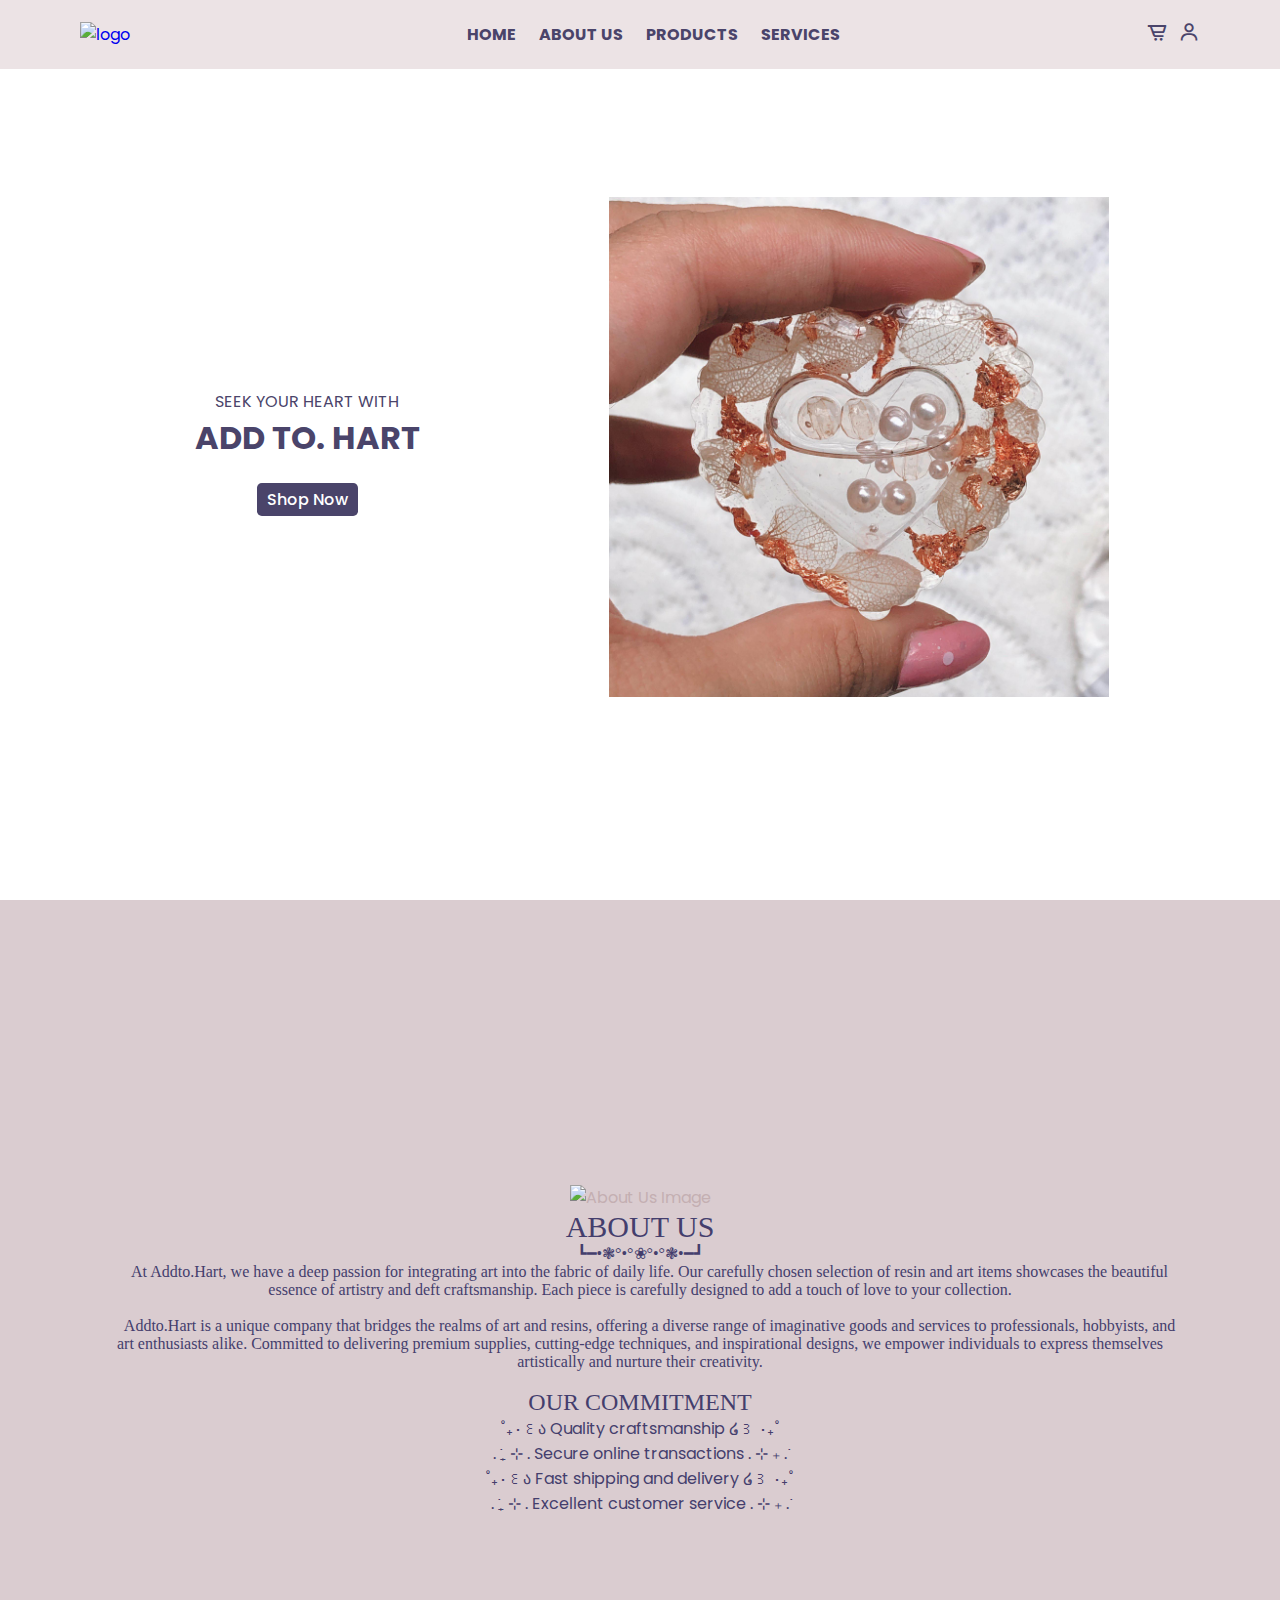
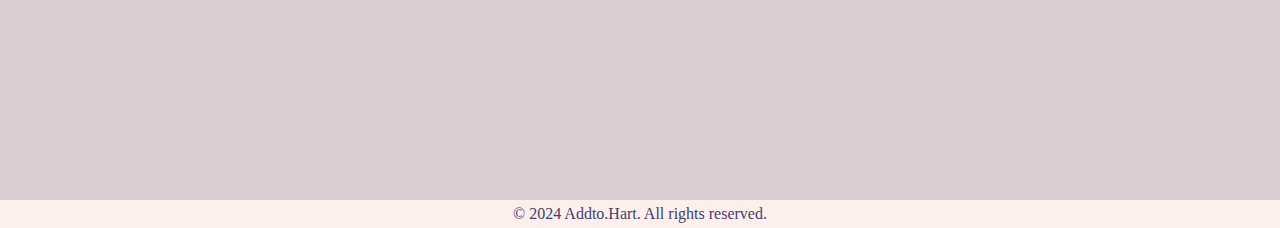
==== index.html @ d0e58686 "Add files via upload" ====
<!DOCTYPE html>
<html lang="en">
<head>
	<meta charset="UTF-8">
	<meta http-equiv="X-UA-Compatible" content="IE-edge">
	<meta name="viewport" content="width=device-width, intial-scale=1.0">
	<link rel="shortcut icon" type="image/x-icon" href="https://scontent.xx.fbcdn.net/v/t1.15752-9/438204640_1460258551567625_923784883678731318_n.png?stp=dst-png_p403x403&_nc_cat=106&ccb=1-7&_nc_sid=5f2048&_nc_ohc=NMkF_ssXiogAb7CSuH9&_nc_ad=z-m&_nc_cid=0&_nc_ht=scontent.xx&oh=03_Q7cD1QHpnuNxGde710CeHL9Caplc6F1hOZcqqfORmmCp2jSeSw&oe=66527DEA" />
	<title>addto.hart</title>
	<link rel="stylesheet" type="text/css" href="style.css">
	<link rel="stylesheet" href="https://unpkg.com/boxicons@latest/css/boxicons.min.css">

</head>
<body>
	<header>
		<a href="#" class="logo">
			<img src="https://scontent.xx.fbcdn.net/v/t1.15752-9/436855828_2383759488680398_1291463674273278688_n.png?stp=dst-png_p403x403&_nc_cat=102&ccb=1-7&_nc_sid=5f2048&_nc_ohc=AS36H3XEaKMQ7kNvgGLVbVP&_nc_ad=z-m&_nc_cid=0&_nc_ht=scontent.xx&oh=03_Q7cD1QHdHYYqXi0un_oF-__1yTkKbEIsK39om-ST_3E1UNReEA&oe=66526AF0" alt="logo"></a>
	<nav>
		<ul class="navbar">
			<li><a href="#home">Home</a></li>
			<li><a href="#about">About us</a></li>
			<li><a href="cart.html">Products</a></li>
			<li><a href="services">Services</a></li>
		</ul>
	</nav>	

		<div class="header-icon">
		<a href="cart.html">
			<i class='bx bx-cart-alt'id="cart"></i>
		</a>
		<a href="login.html">
			<i class='bx bx-user'id="user"></i>
		</a>
		</div>
	</header>	

	<section class="home" id="home">
	<center>
		<div class="home-text>"
			<h3 style="color:#4A446A">SEEK YOUR HEART WITH</h3>
			<h1>ADD TO. HART</h1><br>
			<a href="cart.html" class="btn">Shop Now</a>
		</div>
	</center>
		<div class="slideshow-container">
        <div class="slide fade">
            <img src="producthome.jpg" alt="Image 1">
        </div>
        <div class="slide fade">
            <img src="product9.jpg" alt="Image 2">
        </div>
        <div class="slide fade">
            <img src="product8.jpg" alt="Image 3">
        </div>
           <script src="script.js"></script>
    </div>
	</section>

    <section class="about" id="about">
    	<center>
                <div class="about-img">
                	    <img src="https://scontent.fmnl30-1.fna.fbcdn.net/v/t1.15752-9/437082659_806627060858258_8710119911632846107_n.jpg?_nc_cat=103&ccb=1-7&_nc_sid=5f2048&_nc_ohc=6HyUfw63ws8Q7kNvgFcja-i&_nc_ht=scontent.fmnl30-1.fna&oh=03_Q7cD1QHvZCmFESwMEfLul-rlUaX9H9h9Fo0n4766odljdPHMzw&oe=66582367" alt="About Us Image">
				</div>
				<div class="about-text">
                    <p style="font-family: Bahnschrift; font-size: 30px; color: #443E6D;">ABOUT US </p>
                    <h3 style="font-family: Bahnschrift Light; font-weight: normal;font-size: 100%; color: #443E6D;">┗━•❃°•°❀°•°❃•━┛</h3>
                    <h2 style="font-family: Bahnschrift Light; font-weight: normal;font-size: 100%; color: #443E6D;">
                        &emsp; At Addto.Hart, we have a deep passion for integrating art into the fabric of daily life. Our carefully chosen selection of resin and art items showcases the beautiful essence of artistry and deft craftsmanship. Each piece is carefully designed to add a touch of love to your collection.<br><br> &emsp; Addto.Hart is a unique company that bridges the realms of art and resins, offering a diverse range of imaginative goods and services to professionals, hobbyists, and art enthusiasts alike. Committed to delivering premium supplies, cutting-edge techniques, and inspirational designs, we empower individuals to express themselves artistically and nurture their creativity. <br><br> </h2>
                 
                    <p style="font-family: Constantia; font-size: 150%; text-align: center; color: #443E6D;">OUR COMMITMENT</p>
                    <ul style="font-family: Bahnschrift Light; text-align: center; font-size: 100%; color: #443E6D;">
                        <li>˚₊‧꒰ა Quality craftsmanship ໒꒱ ‧₊˚</li>
                        <li>. ݁₊ ⊹ . Secure online transactions . ⊹ ₊ ݁.</li>
                        <li>˚₊‧꒰ა Fast shipping and delivery ໒꒱ ‧₊˚</li>
                        <li>. ݁₊ ⊹ . Excellent customer service . ⊹ ₊ ݁.</li>
                    </ul>
                </div>
            </center>
	</section>









<footer>
    <p style="font-family: baskervville; color: #443E6D;" >&copy; 2024 Addto.Hart. All rights reserved.</p>
</footer>
</body>
</html>
---- style.css ----
@import url('https://fonts.googleapis.com/css2?family=Poppins:wght@100;200;300;400;500;600;700;800;900&display=swap');

* {
    font-family: 'Poppins', sans-serif;
    margin: 0;
    padding: 0;
    box-sizing: border-box;
    scroll-padding-top: 4rem;
    scroll-behavior: smooth;
    list-style: none;
    text-decoration: none;
}

:root {
    --main-color: #FFFFFF;
    --second-color: #606789;
    --text-color: #C4AFB2;
    --bg-color: #FFFFFF;
    --blue-color: #4A446A;
    --purple-color: #DACCD0;
}
section{
    padding: 100px 100px;
}
img {
    width: 100%;
}

body {
    color: var(--text-color);
}

header {
    position: fixed;
    width: 100%;
    top: 0;
    right: 0;
    z-index: 1000;
    display: flex;
    justify-content: space-between;
    align-items: center;
    padding: 18px 80px;
    transition: 0.5s linear;
    background: #ECE3E5;
}

.logo img{
    width: 100px;
    display: flex;
    align-content: center;
}

.navbar {
    margin-left: auto;
    color: var(--blue-color);
    font-size: 1rem;
    text-transform: uppercase;
    font-weight: 700;
    list-style-type: none;
}

.navbar a:hover {
    background: var(--);
    border-radius: 0.2rem;
    transition: 0.2s all linear;
}

nav ul li {
    display: inline-flex;
    margin-right: 20px;
}

nav ul li a {
    color: var(--blue-color);
    text-decoration: none;
}
.header-icon{
    font-size: 22px;
    cursor: pointer;
    z-index: 1000;
    display: flex;
    align-items: center;
    column-gap: 10px;
}
.header-icon i{
    font-size: 22px;
    color: var(--blue-color);
}
.header-icon .bx{
    color: var(--blue-color);
    align-items: center;
}
.header-icon .bx:hover{
    color: var(--purple-color);
}
#menu-icon{
    color: var(--blue-color);
    font-size: 24px;
    z-index: 100001;
    cursor: pointer;
}
.home{
    align-content: center;
    width: 100%;
    min-height: 100vh;
    background-image: url(https://scontent.fmnl17-3.fna.fbcdn.net/v/t1.15752-9/437783947_1384468292270611_8135118702058082808_n.jpg?_nc_cat=103&ccb=1-7&_nc_sid=5f2048&_nc_ohc=Yi_jbHoXsXsAb7KdWTE&_nc_ht=scontent.fmnl17-3.fna&oh=03_AdXmodRcLx4ToSxFJ9SMfwRiLWCefyKvEeZ81NzRtPFO7A&oe=6645CCB3);
    background-repeat: no-repeat;
    background-size: cover;
    background-position: center;
    display: grid;
    grid-template-columns: repeat(auto-fit,minmax(17rem,auto));
    align-items: center;
    gap: 1.5rem;
}
.home-text h3{
    font-size: 3.4rem;
    color: var(--blue-color);
    text-transform: uppercase;
    letter-spacing: 1px;
}
.home-text h1{
    color: var(--blue-color);
    margin: 1rem 0 9rem;
}
.btn{
    padding: 5px 10px;
    border-radius: 0.3rem;
    color: var(--bg-color);
    font-weight: 500;
    background: #4A446A;
}
.home-img{
    width: 580px;
    display: inline-block;
    margin-left: auto;
    padding-top: 50px;
    padding-left: 100px;
    padding-right: 10px;
}
.about{
    background-color: #DACCD0;
    align-content: center;
    width: 100%;
    min-height: 100vh;
    background-repeat: no-repeat;
    background-size: cover;
    background-position: center
}
.about-img{
    width: 500px;
    height: auto;
    display: block;
    margin: 0 auto;

}
.heading{
    text-align: center;
}
.heading h2{
    font-size: 1.8rem;
    text-transform: uppercase;
}
.shopping i{
    color: var(--blue-color);
}
.shopping span{
    color: var(--blue-color);
}
.products-container{
    display: grid;
    grid-template-columns: repeat(auto-fit, minmax(17rem, auto));
    gap: 1.5rem;
    margin-top: 2rem;
}
.products-container.box{
    position: relative;
    padding: 5px;
    display:flex;
    flex-direction: column;
    justify-content: center;
    border-radius: 0.3rem;
}
.products-container .box h3{
    font-size: 1rem;
    font-weight: 600;
    text-transform: uppercase:;
    margin: 0.5rem 0 0.5rem;
}
.container{
    width: 1000px;
    margin: auto;
    transition: 0.5s;
}
.list{
    display: grid;
    grid-template-columns: repeat(3, 1fr);
    column-gap: 20px;
    row-gap: 20px;
    margin-top: 50px;
}
.list .item{
    text-align: center;
    padding: 20px;
    letter-spacing: 1px;
}
.list .item img{
    width: 90%;
    height: 300px;
    object-fit: cover;
}
.list .item .title{
    font-weight: 600;
}
.list .item .price{
    margin: 10px;
}
.list .item button{
    background-color: var(--purple-color);
    color: var(--blue-color);
    width: 100%;
    padding: 10px;
    outline: none;
}
.card{
    position: fixed;
    top:0;
    left: 100%;
    width: 500px;
    background-color: #DAC8CC ;
    height: 100vh;
    transition: 0.5s;
}
.active .card{
    left: calc(100% - 500px);
}
.active .container{
   transform: translateX(-200px);
}
.card h1{
    color: #E8BC0E;
    font-weight: 100;
    margin: 0;
    padding: 0 20px;
    height: 80px;
    display: flex;
    align-items: center;
}
.card .checkOut{
    position: absolute;
    bottom: 0;
    width: 100%;
    display: grid;
    grid-template-columns: repeat(2, 1fr);

}
.card .checkOut div{
    background-color: var(--purple-color);
    width: 100%;
    height: 70px;
    display: flex;
    justify-content: center;
    align-items: center;
    font-weight: bold;
    cursor: pointer;
}
.card .checkOut div:nth-child(2){
    background-color: var(--purple-color);
    color: var(--bg-color);
}
.listCard li{
    display: grid;
    grid-template-columns: 100px repeat(3, 1fr);
    color: var(--second-color);
    row-gap: 10px;
}
.listCard li div{
    display: flex;
    justify-content: center;
    align-items: center;
}
.listCard li img{
    width: 90%;
}
.listCard li button{
    background-color: var(--purple-color);
    border: none;
}
.listCard .count{
    margin: 0 10px;
}
.slideshow-container {
    max-width: 500px;
    position: relative;
    margin: auto;
}

.slide {
    display: none;
}

.fade {
    animation-name: fade;
    animation-duration: 1.5s;
}

@keyframes fade {
    from {
        opacity: 0.4;
    }
    to {
        opacity: 1;
    }
}
footer {
background-color: rgba(252, 226, 217, 0.5);
color: black;
text-align: center;
padding: 5px;
bottom: 0;
width: 100%;}

@media (max-width: 1058px){
    header{
        padding: 16px 60px;
    }
    section{
        padding: 50px 60px;
    }
    home-text h1{
        font-size: 2.4rem;
    }
}
@media (max-width: 768px) {
    /* Adjustments for smaller screens */
    header {
        padding: 18px 20px; /* Adjust padding for smaller screens */
    }
    section {
        padding: 50px 20px; /* Adjust padding for smaller screens */
    }
    .home-text h1 {
        font-size: 2.4rem; /* Adjust font size for smaller screens */
    }
    .products-container .box {
        padding: 20px; 
    }
    .home-img {
        max-width: 450px;
    }
    .products h2{
        font-size: 21px;
    }

    @media (max-width: 414px) {
    /* Adjustments for smaller screens */
    header {
        padding: 18px 20px; /* Adjust padding for smaller screens */
    }
    section {
        padding: 50px 20px; /* Adjust padding for smaller screens */
    }
    .home-text h1 {
        font-size: 2.4rem; /* Adjust font size for smaller screens */
    }
    .products-container .box {
        padding: 20px; 
    }
    .home-img {
        max-width: 300px;
        display: grid;
        align-content: left
    }
    .products h2{
        font-size: 10px;
    }
    .navbar {
    margin-left: auto;
    color: var(--blue-color);
    font-size: 0.5rem;
    text-transform: uppercase;
    font-weight: 600;
    list-style-type: none;
    }
    .logo img {
        max-width: 50px
    }
    .home {
        display: grid;
    }
    .about{
    background-color: #DACCD0;
    background-size: auto;
    display: inline-flex;
    grid-template-columns: repeat(auto-fit,minmax(9rem,auto));
    align-items: center;
    gap: 1rem;
    font-size: 10px;
    }
    .about-img{
        max-width:170px;
    }
    .about-text {
        font-size: 10px;
    }

    @media (max-width: 375px) {
    /* Adjustments for smaller screens */
    header {
        padding: 18px 20px; /* Adjust padding for smaller screens */
    }
    section {
        padding: 50px 20px; /* Adjust padding for smaller screens */
    }
    .home-text h1 {
        font-size: 2.4rem; /* Adjust font size for smaller screens */
    }
    .products-container .box {
        padding: 20px; 
    }
    .home-img {
        max-width: 300px;
        display: grid;
        align-content: left
    }
    .products h2{
        font-size: 10px;
    }
    .navbar {
    margin-left: auto;
    color: var(--blue-color);
    font-size: 0.5rem;
    text-transform: uppercase;
    font-weight: 600;
    list-style-type: none;
    }
    .logo img {
        max-width: 50px
    }
    .home {
        display: grid;
    }
    .about{
    background-color: #DACCD0;
    background-size: auto;
    display: inline-flex;
    grid-template-columns: repeat(auto-fit,minmax(9rem,auto));
    align-items: center;
    gap: 1rem;
    font-size: 10px;
    }
    .about-img{
        max-width:190px;
    }
    .about-text {
        font-size: 10px;
    }

    @media (max-width: 430px) {
    /* Adjustments for smaller screens */
    header {
        padding: 18px 20px; /* Adjust padding for smaller screens */
    }
    section {
        padding: 50px 20px; /* Adjust padding for smaller screens */
    }
    .home-text h1 {
        font-size: 2.4rem; /* Adjust font size for smaller screens */
    }
    .products-container .box {
        padding: 20px; 
    }
    .home-img {
        max-width: 300px;
        display: grid;
        align-content: left
    }
    .products h2{
        font-size: 10px;
    }
    .navbar {
    margin-left: auto;
    color: var(--blue-color);
    font-size: 0.5rem;
    text-transform: uppercase;
    font-weight: 600;
    list-style-type: none;
    }
    .logo img {
        max-width: 45px
    }
    .home {
        display: grid;
    }
    .about{
    background-color: #DACCD0;
    background-size: auto;
    display: inline-flex;
    grid-template-columns: repeat(auto-fit,minmax(9rem,auto));
    align-items: center;
    gap: 1rem;
    font-size: 10px;
    }
    .about-img{
        max-width:100px;
    }
    .about-text {
        font-size: 10px;
    }
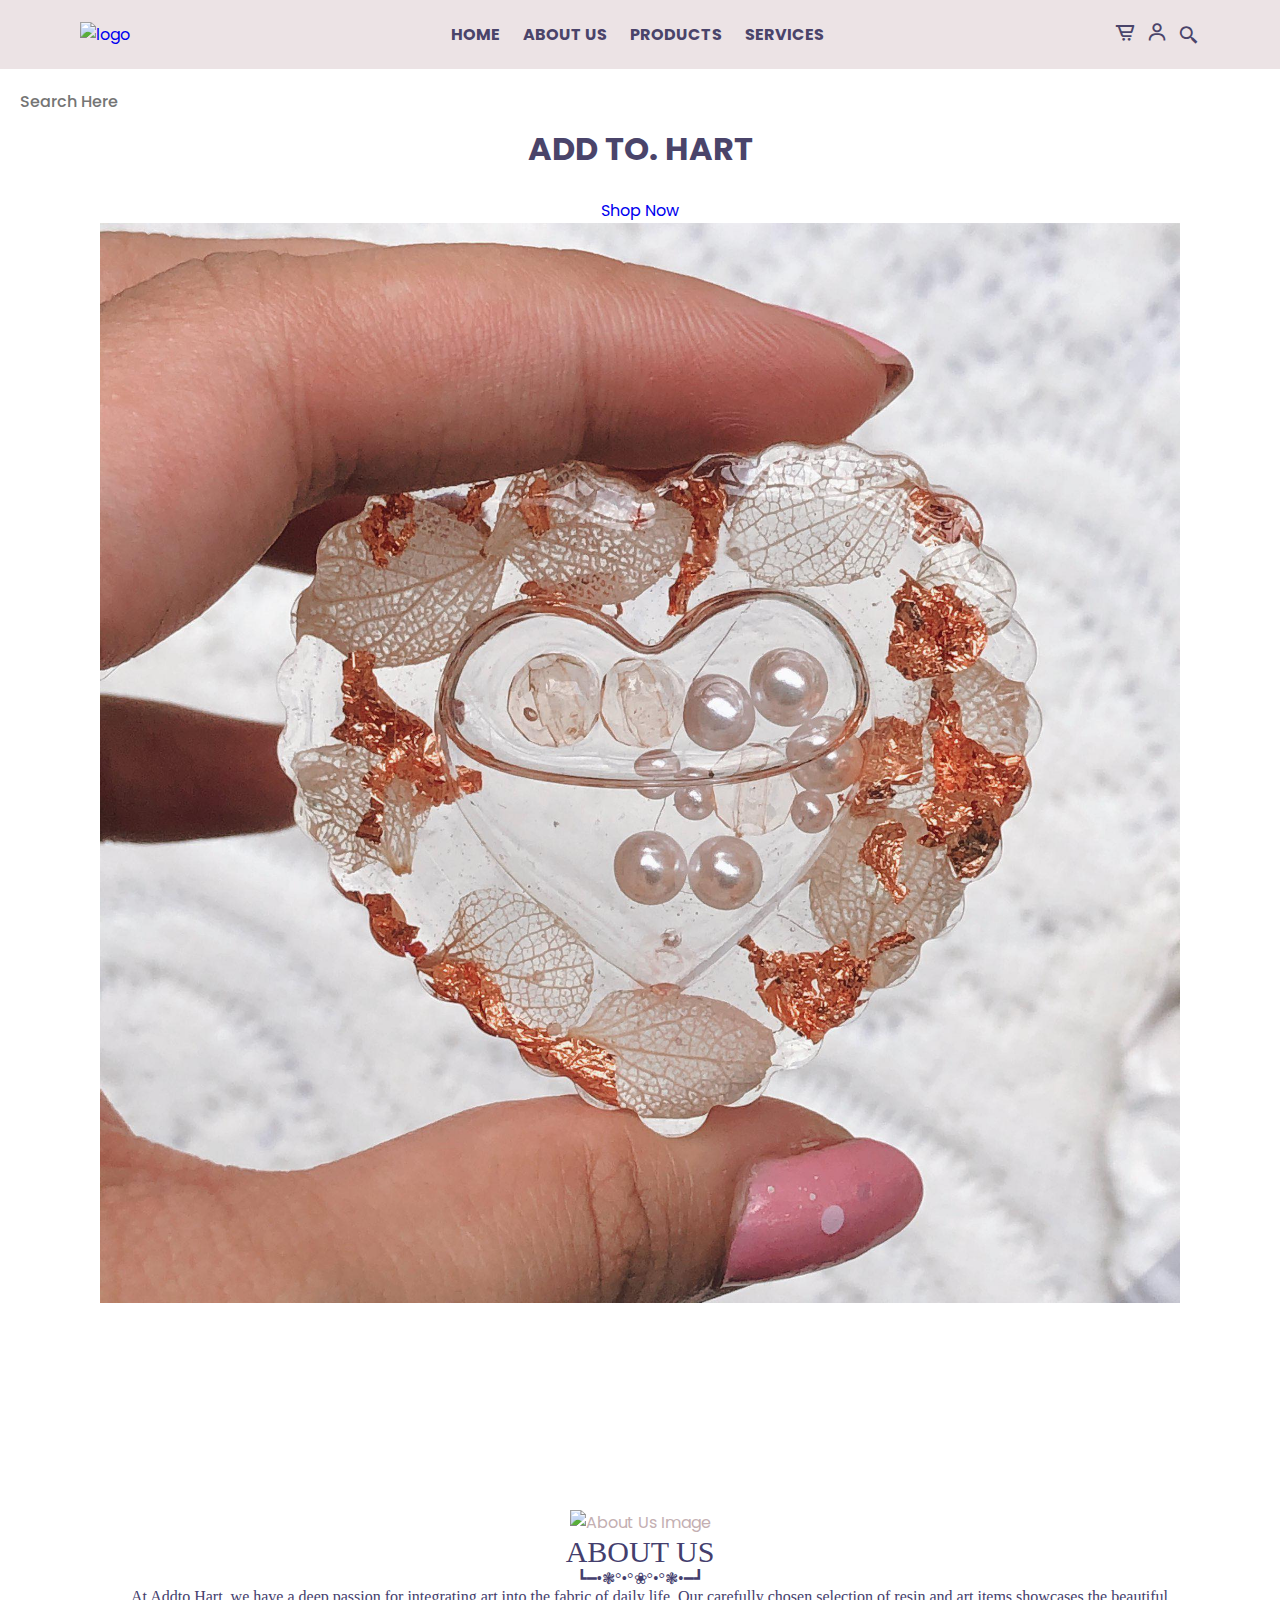
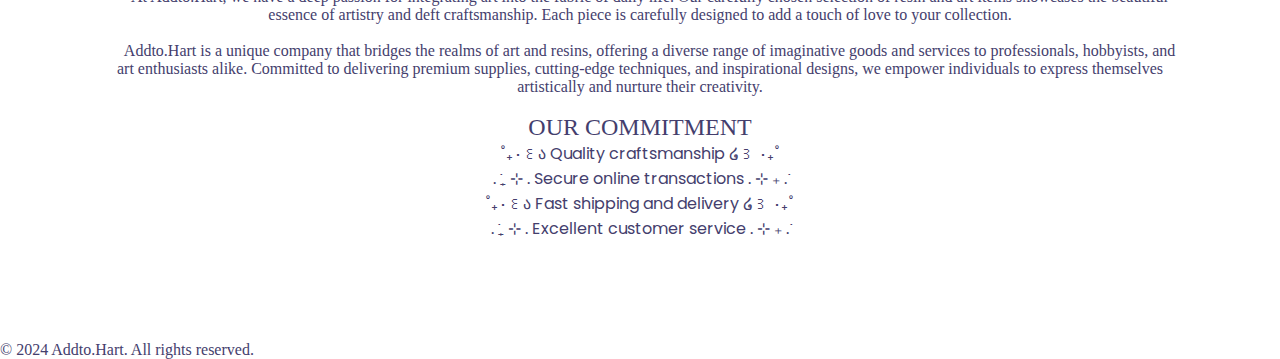
==== commit 3d966eee: "Update index.html" ====
--- a/index.html
+++ b/index.html
@@ -19,7 +19,7 @@
 			<li><a href="#home">Home</a></li>
 			<li><a href="#about">About us</a></li>
 			<li><a href="cart.html">Products</a></li>
-			<li><a href="services">Services</a></li>
+			<li><a href="services.html">Services</a></li>
 		</ul>
 	</nav>	
 
@@ -30,7 +30,13 @@
 		<a href="login.html">
 			<i class='bx bx-user'id="user"></i>
 		</a>
+			<i class='bx bx-search-alt-2'></i>
 		</div>
+
+		<div class="search-box">
+			<input type="search" name="" id"" placeholder="Search Here">
+		</div>
+			
 	</header>	
 
 	<section class="home" id="home">
@@ -89,4 +95,4 @@
     <p style="font-family: baskervville; color: #443E6D;" >&copy; 2024 Addto.Hart. All rights reserved.</p>
 </footer>
 </body>
-</html>+</html>
--- a/style.css
+++ b/style.css
@@ -1,3 +1,4 @@
+
 @import url('https://fonts.googleapis.com/css2?family=Poppins:wght@100;200;300;400;500;600;700;800;900&display=swap');
 
 * {
@@ -99,6 +100,26 @@
     z-index: 100001;
     cursor: pointer;
 }
+.search-box{
+    position: absolute;
+    top: 100%;
+    left: 50%;
+    transform: translate(-50%);
+    background: var(--bg-color);
+    width: 100%;
+}
+.search-box input{
+    padding: 20px;
+    border: none;
+    outline: none;
+    width: 100%;
+    font-size: 1rem;
+    color: var(--blue-color);
+}
+.search-box input::placeholder{
+    font-size: 1rem;
+    font-weight: 500;
+    
 .home{
     align-content: center;
     width: 100%;
@@ -505,4 +526,4 @@
     }
     .about-text {
         font-size: 10px;
-    }+    }
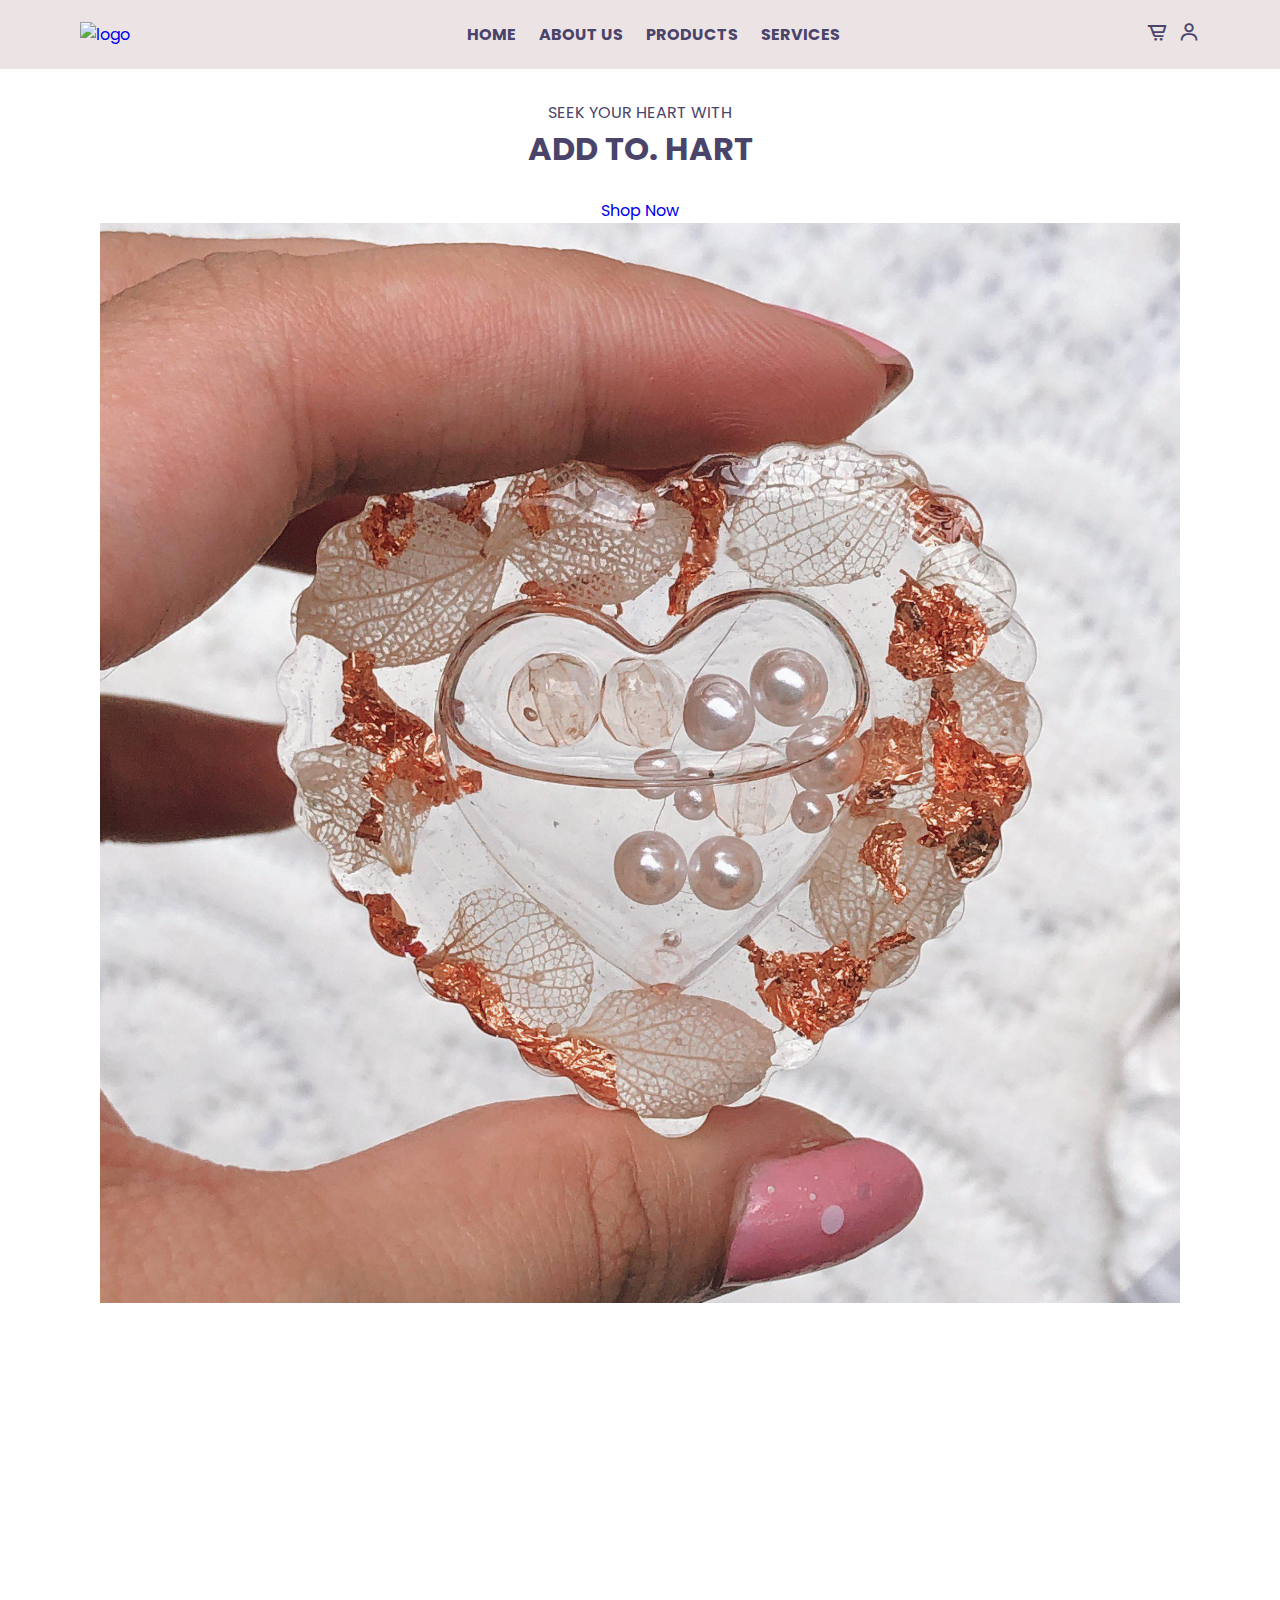
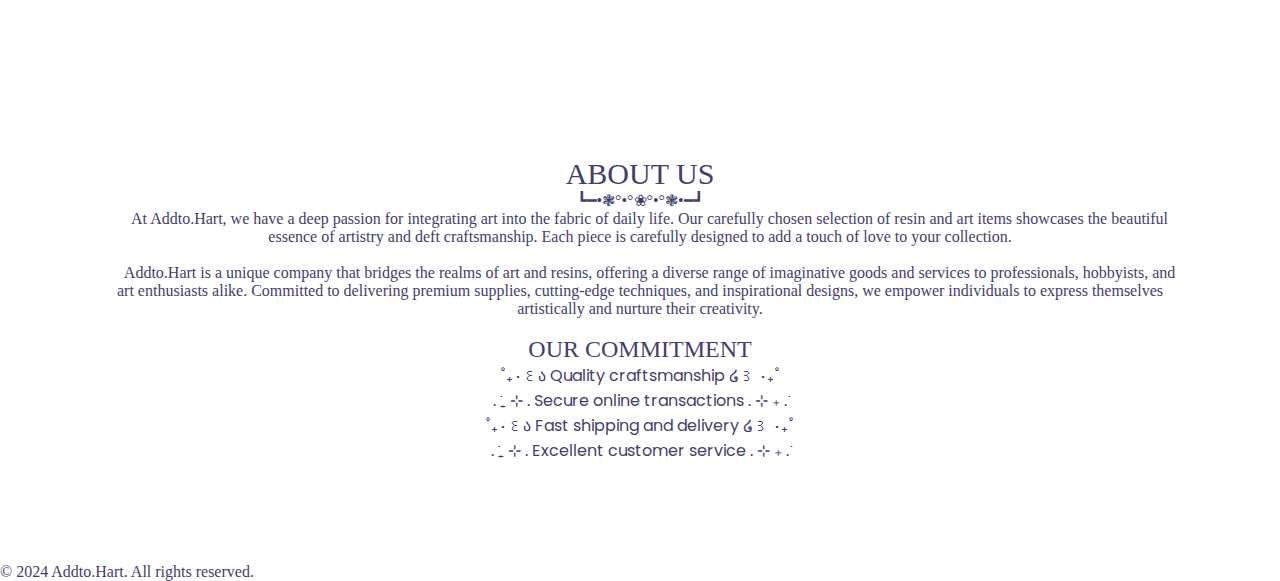
==== commit 13a16281: "Update index.html" ====
--- a/index.html
+++ b/index.html
@@ -19,7 +19,7 @@
 			<li><a href="#home">Home</a></li>
 			<li><a href="#about">About us</a></li>
 			<li><a href="cart.html">Products</a></li>
-			<li><a href="services.html">Services</a></li>
+			<li><a href="services">Services</a></li>
 		</ul>
 	</nav>	
 
@@ -30,13 +30,7 @@
 		<a href="login.html">
 			<i class='bx bx-user'id="user"></i>
 		</a>
-			<i class='bx bx-search-alt-2'></i>
 		</div>
-
-		<div class="search-box">
-			<input type="search" name="" id"" placeholder="Search Here">
-		</div>
-			
 	</header>	
 
 	<section class="home" id="home">
@@ -64,8 +58,10 @@
     <section class="about" id="about">
     	<center>
                 <div class="about-img">
-                	    <img src="https://scontent.fmnl30-1.fna.fbcdn.net/v/t1.15752-9/437082659_806627060858258_8710119911632846107_n.jpg?_nc_cat=103&ccb=1-7&_nc_sid=5f2048&_nc_ohc=6HyUfw63ws8Q7kNvgFcja-i&_nc_ht=scontent.fmnl30-1.fna&oh=03_Q7cD1QHvZCmFESwMEfLul-rlUaX9H9h9Fo0n4766odljdPHMzw&oe=66582367" alt="About Us Image">
-				</div>
+			<video width="320" height="240" autoplay>
+ 			 <source src="C:\Users\CONSUELO B. MERCADO\Downloads\copy_54AF6BEC-738B-4027-882F-117E212CDD6A.mov" type="video/mp4">
+</video>
+                	   </div>
 				<div class="about-text">
                     <p style="font-family: Bahnschrift; font-size: 30px; color: #443E6D;">ABOUT US </p>
                     <h3 style="font-family: Bahnschrift Light; font-weight: normal;font-size: 100%; color: #443E6D;">┗━•❃°•°❀°•°❃•━┛</h3>
